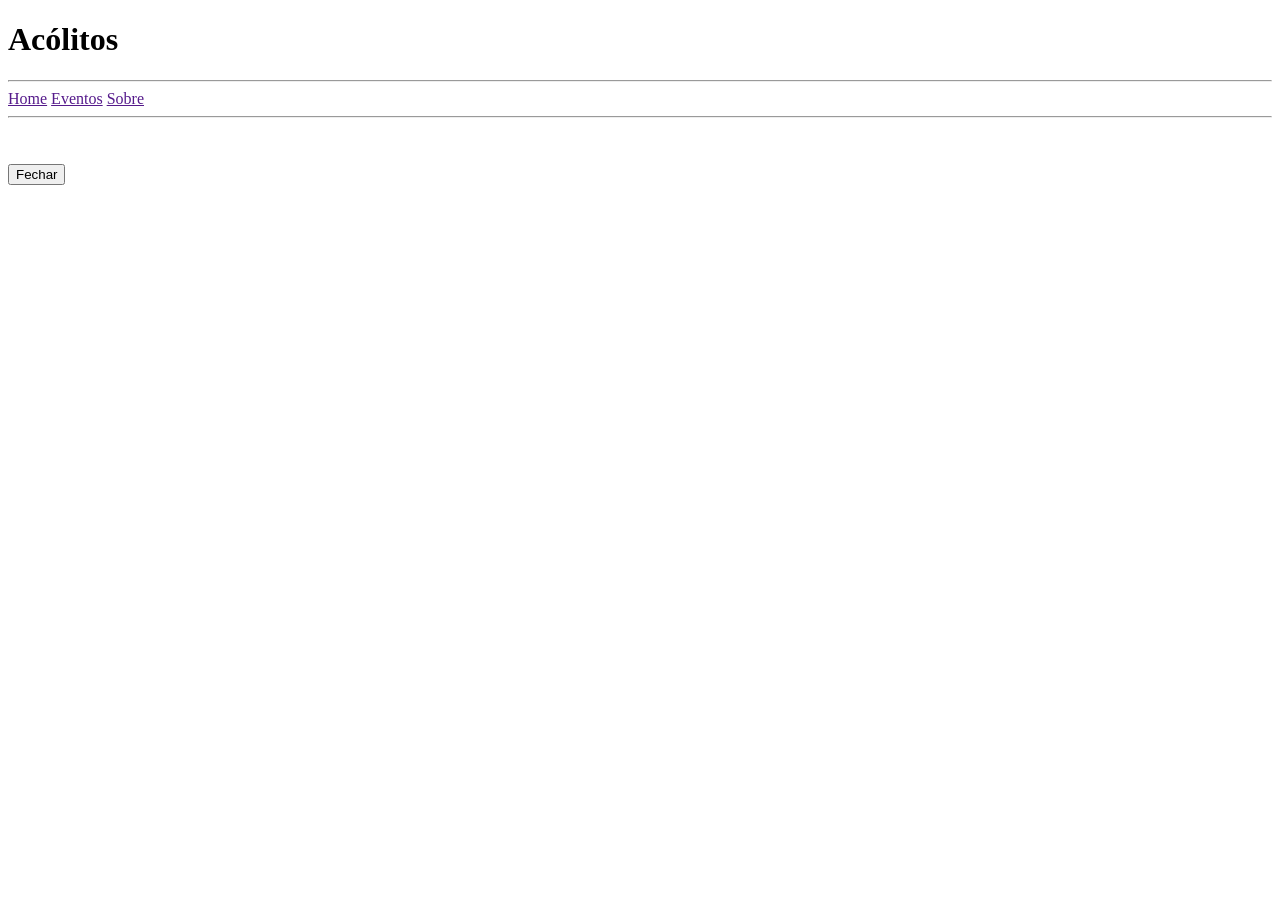
==== index.html @ beaf82a3 "Add files via upload" ====
<!DOCTYPE html>
<html lang="pt-BR">
<head>
  <meta charset="UTF-8">
  <meta name="viewport" content="width=device-width, initial-scale=1.0">
  <title>Acólitos</title>

  <link rel="stylesheet" href="style.css">
</head>
<body>

  <header>
    <h1>Acólitos</h1>
    <Nav>
      <hr>
        <a href="">Home</a>
        <a href="">Eventos</a>
        <a href="">Sobre</a>
    </Nav>
    <hr>
  </header>

  <main>

    <section class="cards-container" id="cards-container">

    </section>

  </main>

  <div class="modal" id="modal">

  <div class="modal-content">

    <div class="modal-left">
      <img id="modal-img" src="">
    </div>

    <div class="modal-right">

      <h2 id="modal-name"></h2>

      <p id="modal-cargo"></p>

      <p id="modal-comunidade"></p>

      <div class="medals" id="modal-medals">

        </div>

      <button class="close-modal" id="close-modal">
        Fechar
      </button>

    </div>

  </div>

</div>

  <script src="script.js"></script>
</body>
</html>
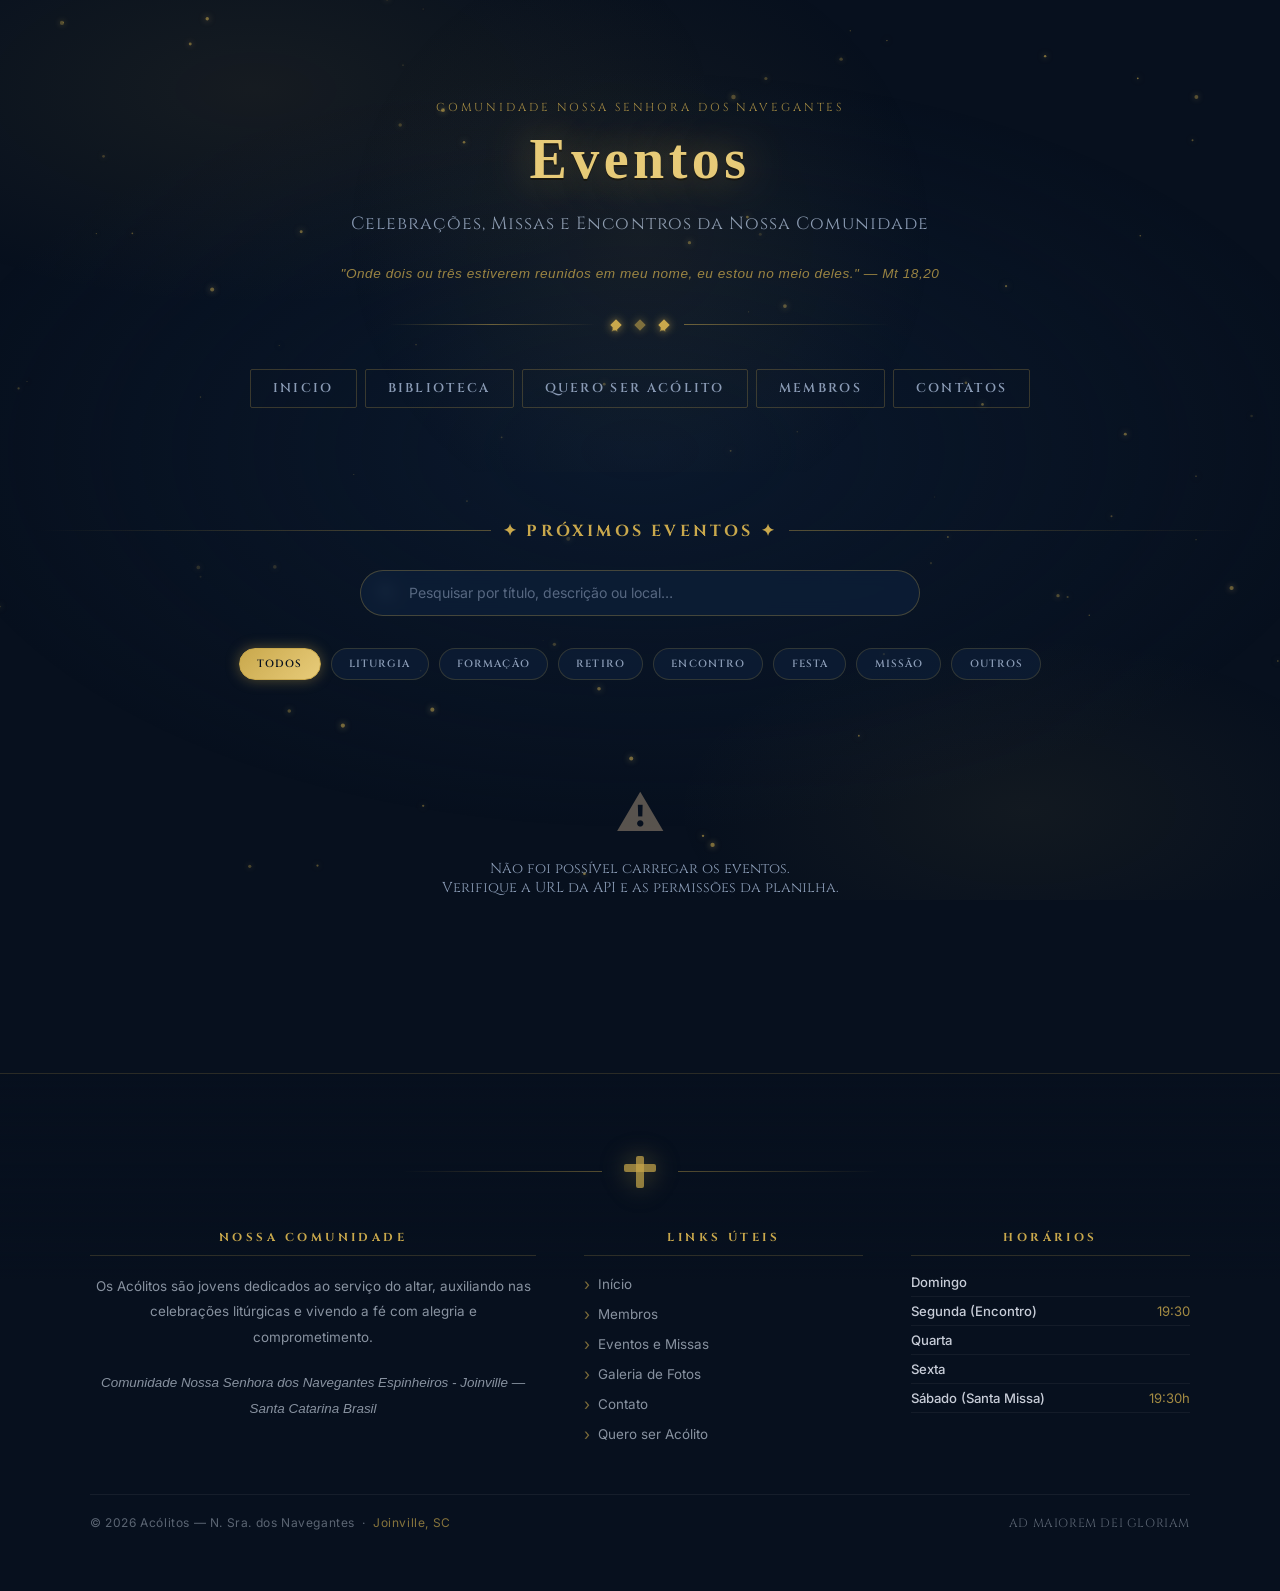
==== commit 996118bc: "Site Publicado" ====
--- a/index.html
+++ b/index.html
@@ -1,63 +1,1609 @@
-<!DOCTYPE html>
-<html lang="pt-BR">
-<head>
-  <meta charset="UTF-8">
-  <meta name="viewport" content="width=device-width, initial-scale=1.0">
-  <title>Acólitos</title>
-
-  <link rel="stylesheet" href="style.css">
-</head>
-<body>
-
-  <header>
-    <h1>Acólitos</h1>
-    <Nav>
-      <hr>
-        <a href="">Home</a>
-        <a href="">Eventos</a>
-        <a href="">Sobre</a>
-    </Nav>
-    <hr>
-  </header>
-
-  <main>
-
-    <section class="cards-container" id="cards-container">
-
-    </section>
-
-  </main>
-
-  <div class="modal" id="modal">
-
-  <div class="modal-content">
-
-    <div class="modal-left">
-      <img id="modal-img" src="">
-    </div>
-
-    <div class="modal-right">
-
-      <h2 id="modal-name"></h2>
-
-      <p id="modal-cargo"></p>
-
-      <p id="modal-comunidade"></p>
-
-      <div class="medals" id="modal-medals">
-
-        </div>
-
-      <button class="close-modal" id="close-modal">
-        Fechar
-      </button>
-
-    </div>
-
-  </div>
-
-</div>
-
-  <script src="script.js"></script>
-</body>
+<!DOCTYPE html>
+<html lang="pt-BR">
+<head>
+  <meta charset="UTF-8" />
+  <meta name="viewport" content="width=device-width, initial-scale=1.0" />
+  <title>Eventos – Acólitos Nossa Senhora dos Navegantes</title>
+  <link rel="preconnect" href="https://fonts.googleapis.com" />
+  <link rel="preconnect" href="https://fonts.gstatic.com" crossorigin />
+  <link href="https://fonts.googleapis.com/css2?family=Cinzel:wght@400;600;700;900&family=Cinzel+Decorative:wght@400;700;900&family=Inter:wght@300;400;500;600&display=swap" rel="stylesheet" />
+
+  <link rel="stylesheet" href="css/global.css" />
+  <link rel="stylesheet" href="css/clickParticles.css">
+  <style>
+    /* ============================================================
+       RESET & BASE
+    ============================================================ */
+    *, *::before, *::after { box-sizing: border-box; margin: 0; padding: 0; }
+
+    :root {
+      --azul-noite:   #07101e;
+      --azul-medio:   #0d1f38;
+      --azul-claro:   #162d52;
+      --ouro:         #c9a84c;
+      --ouro-claro:   #e8cc7a;
+      --ouro-brilho:  #fff0b0;
+      --texto:        #d4b896;
+      --texto-suave:  #8a9bb5;
+      --branco:       #ffffff;
+    }
+
+    html { scroll-behavior: smooth; }
+
+    body {
+      font-family: 'Inter', sans-serif;
+      background-color: var(--azul-noite);
+      color: var(--texto);
+      overflow-x: hidden;
+      min-height: 100vh;
+    }
+
+    /* ============================================================
+       CANVAS DE PARTÍCULAS
+    ============================================================ */
+    #particlesCanvas {
+      position: fixed;
+      top: 0; left: 0;
+      width: 100%; height: 100%;
+      pointer-events: none;
+      z-index: 0;
+    }
+
+    /* ============================================================
+       GRADIENTES DE FUNDO
+    ============================================================ */
+    .bg-overlay {
+      position: fixed;
+      top: 0; left: 0;
+      width: 100%; height: 100%;
+      pointer-events: none;
+      z-index: 1;
+      background:
+        radial-gradient(ellipse 60% 40% at 20% 10%,  rgba(201,168,76,.08)  0%, transparent 60%),
+        radial-gradient(ellipse 50% 35% at 80% 90%,  rgba(201,168,76,.06)  0%, transparent 55%),
+        radial-gradient(ellipse 80% 60% at 50% 50%,  rgba(13, 31, 56,.55)  0%, transparent 70%);
+    }
+
+    /* ============================================================
+       WRAPPER PRINCIPAL
+    ============================================================ */
+    .page-wrapper { position: relative; z-index: 2; }
+
+    /* ============================================================
+       HERO-NAV (igual à biblioteca.html)
+    ============================================================ */
+    .hero-nav {
+      display: flex;
+      justify-content: center;
+      gap: 8px;
+      flex-wrap: wrap;
+      margin-top: .25rem;
+    }
+
+    .hero-nav a {
+      font-family: 'Cinzel', serif;
+      font-size: 0.8rem;
+      font-weight: 600;
+      letter-spacing: 0.18em;
+      text-transform: uppercase;
+      text-decoration: none;
+      color: var(--texto-suave);
+      padding: 10px 22px;
+      border: 1px solid rgba(201,168,76,.25);
+      border-radius: 2px;
+      transition: all 0.3s ease;
+      position: relative;
+      overflow: hidden;
+    }
+
+    .hero-nav a::before {
+      content: '';
+      position: absolute;
+      inset: 0;
+      background: linear-gradient(135deg, rgba(201,168,76,.08), rgba(201,168,76,.02));
+      opacity: 0;
+      transition: opacity 0.3s;
+    }
+
+    .hero-nav a:hover {
+      color: var(--ouro-brilho);
+      border-color: var(--ouro);
+      box-shadow: 0 0 20px rgba(201,168,76,.2), inset 0 0 20px rgba(201,168,76,.05);
+    }
+
+    .hero-nav a:hover::before { opacity: 1; }
+
+    .hero-nav a.hero-nav-active {
+      color: var(--ouro-claro);
+      border-color: rgba(201,168,76,.6);
+      background: rgba(201,168,76,.08);
+    }
+
+    @media (max-width: 520px) {
+      .hero-nav a { font-size: 0.7rem; padding: 8px 14px; }
+    }
+
+    /* ============================================================
+       HERO SECTION
+    ============================================================ */
+    .hero {
+      text-align: center;
+      padding: 5rem 2rem 4rem;
+      position: relative;
+      overflow: hidden;
+    }
+
+    .hero::before {
+      content: '';
+      position: absolute;
+      top: 50%; left: 50%;
+      transform: translate(-50%, -50%);
+      width: 600px; height: 600px;
+      background: radial-gradient(circle, rgba(201,168,76,.07) 0%, transparent 70%);
+      pointer-events: none;
+    }
+
+    .hero-cross {
+      font-size: 3rem;
+      color: var(--ouro);
+      filter: drop-shadow(0 0 20px rgba(201,168,76,.8));
+      display: block;
+      margin-bottom: 1.5rem;
+      animation: crossGlow 3s ease-in-out infinite;
+    }
+
+    @keyframes crossGlow {
+      0%,100% { filter: drop-shadow(0 0 18px rgba(201,168,76,.7)); }
+      50%      { filter: drop-shadow(0 0 32px rgba(201,168,76,1)); }
+    }
+
+    .hero-eyebrow {
+      font-family: 'Cinzel', serif;
+      font-size: .72rem;
+      letter-spacing: .25em;
+      color: var(--ouro);
+      text-transform: uppercase;
+      margin-bottom: .9rem;
+      opacity: .8;
+    }
+
+    .hero-title {
+      font-family: 'Cinzel Decorative', serif;
+      font-size: clamp(2rem, 5vw, 3.5rem);
+      font-weight: 900;
+      color: var(--ouro-claro);
+      text-shadow: 0 0 40px rgba(201,168,76,.5), 0 2px 0 rgba(0,0,0,.6);
+      letter-spacing: .08em;
+      line-height: 1.1;
+      margin-bottom: 1.2rem;
+    }
+
+    .hero-subtitle {
+      font-family: 'Cinzel', serif;
+      font-size: clamp(.85rem, 1.8vw, 1.1rem);
+      color: var(--texto-suave);
+      letter-spacing: .06em;
+      max-width: 600px;
+      margin: 0 auto 1.6rem;
+      line-height: 1.7;
+    }
+
+    .hero-quote {
+      font-family: 'Inter', sans-serif;
+      font-style: italic;
+      font-size: .85rem;
+      color: var(--ouro);
+      opacity: .75;
+      letter-spacing: .04em;
+    }
+
+    /* Divisor ornamental */
+    .ornament-divider {
+      display: flex;
+      align-items: center;
+      justify-content: center;
+      gap: 1rem;
+      margin: 2.5rem auto;
+      max-width: 500px;
+    }
+
+    .ornament-divider .line {
+      flex: 1;
+      height: 1px;
+      background: linear-gradient(90deg, transparent, var(--ouro), transparent);
+      opacity: .5;
+    }
+
+    .ornament-divider .diamond {
+      color: var(--ouro);
+      font-size: .8rem;
+      filter: drop-shadow(0 0 4px rgba(201,168,76,.8));
+    }
+
+    /* ============================================================
+       TÍTULOS DE SEÇÃO
+    ============================================================ */
+    .section-title {
+      font-family: 'Cinzel', serif;
+      font-size: 1rem;
+      font-weight: 700;
+      letter-spacing: .2em;
+      text-transform: uppercase;
+      color: var(--ouro);
+      display: flex;
+      align-items: center;
+      gap: .75rem;
+      margin-bottom: 1.75rem;
+    }
+
+    .section-title::before,
+    .section-title::after {
+      content: '';
+      flex: 1;
+      height: 1px;
+      background: linear-gradient(90deg, transparent, rgba(201,168,76,.4));
+    }
+    .section-title::after { background: linear-gradient(90deg, rgba(201,168,76,.4), transparent); }
+
+    .container { max-width: 1300px; margin: 0 auto; padding: 0 2rem; }
+
+    section.library-section { padding: 3rem 0; }
+
+    /* ============================================================
+       CARD DE DESTAQUE
+    ============================================================ */
+    .featured-card {
+      background: linear-gradient(135deg, rgba(13,31,56,.9) 0%, rgba(22,45,82,.8) 100%);
+      border: 1px solid rgba(201,168,76,.3);
+      border-radius: 12px;
+      overflow: hidden;
+      display: grid;
+      grid-template-columns: 1.2fr 1fr;
+      gap: 0;
+      cursor: pointer;
+      transition: transform .3s ease, box-shadow .3s ease, border-color .3s ease;
+      position: relative;
+      box-shadow: 0 8px 40px rgba(0,0,0,.5);
+    }
+
+    .featured-card::before {
+      content: '';
+      position: absolute;
+      inset: 0;
+      background: linear-gradient(135deg, rgba(201,168,76,.04) 0%, transparent 60%);
+      pointer-events: none;
+    }
+
+    .featured-card:hover {
+      transform: translateY(-4px);
+      box-shadow: 0 16px 60px rgba(201,168,76,.2), 0 0 0 1px rgba(201,168,76,.5);
+      border-color: rgba(201,168,76,.6);
+    }
+
+    .featured-thumb {
+      position: relative;
+      overflow: hidden;
+      min-height: 320px;
+    }
+
+    .featured-thumb img {
+      width: 100%; height: 100%;
+      object-fit: cover;
+      transition: transform .5s ease;
+      max-height: 600px;
+    }
+
+    .featured-card:hover .featured-thumb img { transform: scale(1.04); }
+
+    .featured-thumb .info-overlay {
+      position: absolute;
+      inset: 0;
+      background: rgba(7,16,30,.35);
+      display: flex;
+      align-items: center;
+      justify-content: center;
+      opacity: 0;
+      transition: opacity .3s ease;
+    }
+
+    .featured-card:hover .info-overlay { opacity: 1; }
+
+    .info-btn-large {
+      width: 72px; height: 72px;
+      border-radius: 50%;
+      background: rgba(201,168,76,.9);
+      display: flex;
+      align-items: center;
+      justify-content: center;
+      font-size: 1.4rem;
+      color: var(--azul-noite);
+      box-shadow: 0 0 30px rgba(201,168,76,.6);
+      transition: transform .2s ease;
+    }
+
+    .info-btn-large:hover { transform: scale(1.1); }
+
+    .featured-badge {
+      position: absolute;
+      top: 1rem; left: 1rem;
+      background: var(--ouro);
+      color: var(--azul-noite);
+      font-family: 'Cinzel', serif;
+      font-size: .6rem;
+      font-weight: 700;
+      letter-spacing: .12em;
+      text-transform: uppercase;
+      padding: .3rem .7rem;
+      border-radius: 3px;
+    }
+
+    .featured-info {
+      padding: 2.5rem;
+      display: flex;
+      flex-direction: column;
+      justify-content: center;
+      gap: 1rem;
+    }
+
+    .featured-category {
+      font-family: 'Cinzel', serif;
+      font-size: .65rem;
+      letter-spacing: .2em;
+      text-transform: uppercase;
+      color: var(--ouro);
+      opacity: .8;
+    }
+
+    .featured-title {
+      font-family: 'Cinzel', serif;
+      font-size: clamp(1.2rem, 2.5vw, 1.8rem);
+      font-weight: 700;
+      color: var(--ouro-claro);
+      line-height: 1.3;
+    }
+
+    .featured-desc {
+      font-size: .88rem;
+      line-height: 1.75;
+      color: var(--texto);
+      opacity: .85;
+    }
+
+    .featured-meta {
+      display: flex;
+      flex-direction: column;
+      gap: .4rem;
+    }
+
+    .featured-date,
+    .featured-horario,
+    .featured-local {
+      font-size: .72rem;
+      color: var(--texto-suave);
+      letter-spacing: .05em;
+    }
+
+    .btn-saberMais {
+      display: inline-flex;
+      align-items: center;
+      gap: .6rem;
+      background: linear-gradient(135deg, var(--ouro) 0%, var(--ouro-claro) 100%);
+      color: var(--azul-noite);
+      font-family: 'Cinzel', serif;
+      font-size: .78rem;
+      font-weight: 700;
+      letter-spacing: .1em;
+      text-transform: uppercase;
+      padding: .75rem 1.6rem;
+      border-radius: 6px;
+      border: none;
+      cursor: pointer;
+      transition: all .25s ease;
+      box-shadow: 0 4px 20px rgba(201,168,76,.3);
+      align-self: flex-start;
+    }
+
+    .btn-saberMais:hover {
+      transform: translateY(-2px);
+      box-shadow: 0 8px 30px rgba(201,168,76,.5);
+    }
+
+    /* ============================================================
+       BARRA DE PESQUISA
+    ============================================================ */
+    .search-wrap {
+      position: relative;
+      max-width: 560px;
+      margin: 0 auto 2rem;
+    }
+
+    .search-wrap .search-icon {
+      position: absolute;
+      left: 1.1rem;
+      top: 50%;
+      transform: translateY(-50%);
+      color: var(--ouro);
+      opacity: .6;
+      font-size: 1rem;
+      pointer-events: none;
+    }
+
+    .search-input {
+      width: 100%;
+      background: rgba(13,31,56,.8);
+      border: 1px solid rgba(201,168,76,.3);
+      border-radius: 50px;
+      padding: .85rem 1.2rem .85rem 3rem;
+      font-family: 'Inter', sans-serif;
+      font-size: .88rem;
+      color: var(--texto);
+      outline: none;
+      transition: border-color .25s ease, box-shadow .25s ease;
+      backdrop-filter: blur(8px);
+    }
+
+    .search-input::placeholder { color: var(--texto-suave); opacity: .6; }
+
+    .search-input:focus {
+      border-color: rgba(201,168,76,.6);
+      box-shadow: 0 0 0 3px rgba(201,168,76,.08), 0 0 20px rgba(201,168,76,.1);
+    }
+
+    /* ============================================================
+       FILTROS
+    ============================================================ */
+    .filter-wrap {
+      display: flex;
+      flex-wrap: wrap;
+      gap: .6rem;
+      justify-content: center;
+      margin-bottom: 2.5rem;
+    }
+
+    .filter-btn {
+      font-family: 'Cinzel', serif;
+      font-size: .65rem;
+      font-weight: 600;
+      letter-spacing: .1em;
+      text-transform: uppercase;
+      color: var(--texto-suave);
+      background: rgba(13,31,56,.7);
+      border: 1px solid rgba(201,168,76,.2);
+      border-radius: 50px;
+      padding: .5rem 1.1rem;
+      cursor: pointer;
+      transition: all .25s ease;
+    }
+
+    .filter-btn:hover {
+      color: var(--ouro-claro);
+      border-color: rgba(201,168,76,.5);
+      background: rgba(201,168,76,.08);
+    }
+
+    .filter-btn.active {
+      color: var(--azul-noite);
+      background: linear-gradient(135deg, var(--ouro), var(--ouro-claro));
+      border-color: var(--ouro);
+      box-shadow: 0 0 14px rgba(201,168,76,.4);
+    }
+
+    /* ============================================================
+       GRID DE EVENTOS
+    ============================================================ */
+    .videos-grid {
+      display: grid;
+      grid-template-columns: repeat(4, 1fr);
+      gap: 1.5rem;
+    }
+
+    /* Card de evento */
+    .video-card {
+      background: linear-gradient(160deg, rgba(13,31,56,.95) 0%, rgba(22,45,82,.85) 100%);
+      border: 1px solid rgba(201,168,76,.18);
+      border-radius: 10px;
+      overflow: hidden;
+      cursor: pointer;
+      transition: transform .3s ease, box-shadow .3s ease, border-color .3s ease;
+      position: relative;
+      animation: fadeInUp .5s ease both;
+    }
+
+    @keyframes fadeInUp {
+      from { opacity: 0; transform: translateY(20px); }
+      to   { opacity: 1; transform: translateY(0); }
+    }
+
+    /* Cantos decorativos */
+    .video-card::before,
+    .video-card::after {
+      content: '';
+      position: absolute;
+      width: 14px; height: 14px;
+      border-color: rgba(201,168,76,.4);
+      border-style: solid;
+      z-index: 1;
+      transition: border-color .3s ease, width .3s ease, height .3s ease;
+    }
+
+    .video-card::before { top: 6px; left: 6px; border-width: 1px 0 0 1px; }
+    .video-card::after  { bottom: 6px; right: 6px; border-width: 0 1px 1px 0; }
+
+    .video-card:hover::before,
+    .video-card:hover::after {
+      border-color: rgba(201,168,76,.85);
+      width: 20px; height: 20px;
+    }
+
+    .video-card:hover {
+      transform: translateY(-5px);
+      box-shadow: 0 12px 50px rgba(201,168,76,.18), 0 0 0 1px rgba(201,168,76,.4);
+      border-color: rgba(201,168,76,.5);
+    }
+
+    .card-thumb {
+      position: relative;
+      padding-top: 56.25%;
+      overflow: hidden;
+      background: rgba(7,16,30,.8);
+    }
+
+    .card-thumb img {
+      position: absolute;
+      inset: 0;
+      width: 100%; height: 100%;
+      object-fit: cover;
+      transition: transform .5s ease;
+    }
+
+    .video-card:hover .card-thumb img { transform: scale(1.07); }
+
+    .card-play-overlay {
+      position: absolute;
+      inset: 0;
+      background: rgba(7,16,30,.4);
+      display: flex;
+      align-items: center;
+      justify-content: center;
+      opacity: 0;
+      transition: opacity .3s ease;
+    }
+
+    .video-card:hover .card-play-overlay { opacity: 1; }
+
+    .card-play-btn {
+      width: 48px; height: 48px;
+      border-radius: 50%;
+      background: rgba(201,168,76,.9);
+      display: flex;
+      align-items: center;
+      justify-content: center;
+      font-size: 1.1rem;
+      color: var(--azul-noite);
+      box-shadow: 0 0 20px rgba(201,168,76,.5);
+    }
+
+    .card-category-badge {
+      position: absolute;
+      bottom: .6rem; left: .6rem;
+      background: rgba(7,16,30,.85);
+      border: 1px solid rgba(201,168,76,.4);
+      border-radius: 3px;
+      font-family: 'Cinzel', serif;
+      font-size: .55rem;
+      font-weight: 700;
+      letter-spacing: .1em;
+      color: var(--ouro);
+      text-transform: uppercase;
+      padding: .2rem .5rem;
+    }
+
+    .card-body { padding: 1rem 1.1rem 1.2rem; }
+
+    .card-title {
+      font-family: 'Cinzel', serif;
+      font-size: .82rem;
+      font-weight: 700;
+      color: var(--ouro-claro);
+      line-height: 1.4;
+      margin-bottom: .4rem;
+      display: -webkit-box;
+      -webkit-line-clamp: 2;
+      -webkit-box-orient: vertical;
+      overflow: hidden;
+    }
+
+    .card-event-info {
+      font-size: .68rem;
+      color: var(--texto-suave);
+      letter-spacing: .03em;
+      margin-bottom: .3rem;
+      display: flex;
+      flex-direction: column;
+      gap: .2rem;
+    }
+
+    .card-meta {
+      display: flex;
+      align-items: center;
+      justify-content: space-between;
+      margin-top: .7rem;
+    }
+
+    .card-date {
+      font-size: .65rem;
+      color: var(--texto-suave);
+      letter-spacing: .04em;
+    }
+
+    .card-btn {
+      font-family: 'Cinzel', serif;
+      font-size: .58rem;
+      font-weight: 700;
+      letter-spacing: .1em;
+      text-transform: uppercase;
+      color: var(--ouro);
+      background: rgba(201,168,76,.1);
+      border: 1px solid rgba(201,168,76,.35);
+      border-radius: 3px;
+      padding: .3rem .65rem;
+      cursor: pointer;
+      transition: all .2s ease;
+    }
+
+    .card-btn:hover {
+      background: rgba(201,168,76,.2);
+      border-color: rgba(201,168,76,.6);
+      box-shadow: 0 0 10px rgba(201,168,76,.2);
+    }
+
+    /* Empty state */
+    .empty-state {
+      grid-column: 1/-1;
+      text-align: center;
+      padding: 4rem 1rem;
+    }
+
+    .empty-state .icon { font-size: 3rem; opacity: .4; margin-bottom: 1rem; }
+    .empty-state p { font-family: 'Cinzel', serif; color: var(--texto-suave); font-size: .9rem; }
+
+    /* Loading */
+    .loading-state {
+      grid-column: 1/-1;
+      text-align: center;
+      padding: 4rem 1rem;
+    }
+
+    .loader {
+      display: inline-block;
+      width: 40px; height: 40px;
+      border: 3px solid rgba(201,168,76,.2);
+      border-top-color: var(--ouro);
+      border-radius: 50%;
+      animation: spin .8s linear infinite;
+      margin-bottom: 1rem;
+    }
+
+    @keyframes spin { to { transform: rotate(360deg); } }
+
+    .loading-state p { font-family: 'Cinzel', serif; color: var(--texto-suave); font-size: .8rem; letter-spacing: .1em; }
+
+    /* ============================================================
+       MODAL DE EVENTO
+    ============================================================ */
+    .modal-overlay {
+      position: fixed;
+      inset: 0;
+      background: rgba(7,16,30,.92);
+      backdrop-filter: blur(14px);
+      z-index: 1000;
+      display: flex;
+      align-items: center;
+      justify-content: center;
+      padding: 1.5rem;
+      opacity: 0;
+      visibility: hidden;
+      transition: opacity .3s ease, visibility .3s ease;
+    }
+
+    .modal-overlay.open {
+      opacity: 1;
+      visibility: visible;
+    }
+
+    .modal-box {
+      background: linear-gradient(160deg, rgba(13,31,56,.98) 0%, rgba(22,45,82,.95) 100%);
+      border: 1px solid rgba(201,168,76,.35);
+      border-radius: 14px;
+      width: 100%;
+      height: 100%;
+      max-width: 860px;
+      max-height: 900px;
+      box-shadow: 0 30px 100px rgba(0,0,0,.7), 0 0 0 1px rgba(201,168,76,.15);
+      overflow: hidden;
+      transform: scale(.95) translateY(20px);
+      transition: transform .35s cubic-bezier(.34,1.56,.64,1);
+      position: relative;
+    }
+
+    .modal-overlay.open .modal-box {
+      transform: scale(1) translateY(0);
+    }
+
+    /* Cantos decorativos do modal */
+    .modal-box::before,
+    .modal-box::after {
+      content: '';
+      position: absolute;
+      width: 22px; height: 22px;
+      border-color: rgba(201,168,76,.5);
+      border-style: solid;
+      z-index: 10;
+    }
+    .modal-box::before { top: 10px; left: 10px; border-width: 2px 0 0 2px; }
+    .modal-box::after  { bottom: 10px; right: 10px; border-width: 0 2px 2px 0; }
+
+    /* Imagem do evento no modal */
+    .modal-event-img {
+      width: 100%;
+      max-height: 500px;
+      object-fit: cover;
+      display: block;
+    }
+
+    .modal-event-img-placeholder {
+      width: 100%;
+      height: 200px;
+      background: rgba(7,16,30,.6);
+      display: flex;
+      align-items: center;
+      justify-content: center;
+      font-size: 4rem;
+      color: rgba(201,168,76,.2);
+    }
+
+    .modal-info {
+      padding: 1.8rem 2rem 2rem;
+    }
+
+    .modal-category {
+      font-family: 'Cinzel', serif;
+      font-size: .62rem;
+      letter-spacing: .2em;
+      color: var(--ouro);
+      text-transform: uppercase;
+      margin-bottom: .5rem;
+      opacity: .8;
+    }
+
+    .modal-title {
+      font-family: 'Cinzel', serif;
+      font-size: clamp(1.1rem, 2.5vw, 1.5rem);
+      font-weight: 700;
+      color: var(--ouro-claro);
+      margin-bottom: .8rem;
+      line-height: 1.3;
+    }
+
+    .modal-desc {
+      font-size: .86rem;
+      line-height: 1.8;
+      color: var(--texto);
+      opacity: .85;
+      margin-bottom: 1.2rem;
+    }
+
+    /* Detalhes do evento no modal */
+    .modal-event-details {
+      display: flex;
+      flex-wrap: wrap;
+      gap: .75rem;
+      margin-bottom: 1.4rem;
+    }
+
+    .modal-detail-item {
+      display: flex;
+      align-items: center;
+      gap: .45rem;
+      font-size: .78rem;
+      color: var(--texto-suave);
+      background: rgba(201,168,76,.07);
+      border: 1px solid rgba(201,168,76,.2);
+      border-radius: 5px;
+      padding: .45rem .85rem;
+    }
+
+    .modal-detail-item .detail-icon {
+      font-size: .9rem;
+      opacity: .8;
+    }
+
+    /* Botão Ver no Mapa */
+    .btn-mapa {
+      display: inline-flex;
+      align-items: center;
+      gap: .6rem;
+      background: rgba(201,168,76,.12);
+      color: var(--ouro-claro);
+      font-family: 'Cinzel', serif;
+      font-size: .75rem;
+      font-weight: 700;
+      letter-spacing: .1em;
+      text-transform: uppercase;
+      padding: .7rem 1.4rem;
+      border-radius: 6px;
+      border: 1px solid rgba(201,168,76,.4);
+      cursor: pointer;
+      text-decoration: none;
+      transition: all .25s ease;
+    }
+
+    .btn-mapa:hover {
+      background: rgba(201,168,76,.2);
+      border-color: rgba(201,168,76,.7);
+      box-shadow: 0 0 20px rgba(201,168,76,.2);
+    }
+
+    .modal-close {
+      position: absolute;
+      top: .9rem; right: .9rem;
+      width: 36px; height: 36px;
+      border-radius: 50%;
+      background: rgba(7,16,30,.7);
+      border: 1px solid rgba(201,168,76,.3);
+      color: var(--ouro-claro);
+      font-size: 1rem;
+      cursor: pointer;
+      display: flex;
+      align-items: center;
+      justify-content: center;
+      z-index: 20;
+      transition: all .2s ease;
+    }
+
+    .modal-close:hover {
+      background: rgba(201,168,76,.15);
+      border-color: rgba(201,168,76,.6);
+    }
+
+    /* ============================================================
+       FOOTER
+    ============================================================ */
+    footer {
+      background: linear-gradient(180deg, rgba(7,16,30,.0) 0%, rgba(7,16,30,1) 40%);
+      border-top: 1px solid rgba(201,168,76,.18);
+      padding: 3rem 2rem 2rem;
+      text-align: center;
+      margin-top: 4rem;
+    }
+
+    .footer-cross {
+      font-size: 2rem;
+      color: var(--ouro);
+      filter: drop-shadow(0 0 10px rgba(201,168,76,.5));
+      display: block;
+      margin-bottom: 1rem;
+    }
+
+    .footer-brand {
+      font-family: 'Cinzel Decorative', serif;
+      font-size: .9rem;
+      font-weight: 700;
+      color: var(--ouro-claro);
+      letter-spacing: .1em;
+      margin-bottom: .4rem;
+    }
+
+    .footer-sub {
+      font-family: 'Cinzel', serif;
+      font-size: .65rem;
+      letter-spacing: .15em;
+      color: var(--texto-suave);
+      text-transform: uppercase;
+      margin-bottom: 1.5rem;
+    }
+
+    .footer-divider {
+      width: 200px;
+      height: 1px;
+      background: linear-gradient(90deg, transparent, rgba(201,168,76,.4), transparent);
+      margin: 0 auto 1rem;
+    }
+
+    .footer-copy {
+      font-size: .68rem;
+      color: var(--texto-suave);
+      opacity: .5;
+      letter-spacing: .05em;
+    }
+
+    /* ============================================================
+       RESPONSIVIDADE
+    ============================================================ */
+    @media (max-width: 1100px) {
+      .videos-grid { grid-template-columns: repeat(3, 1fr); }
+    }
+
+    @media (max-width: 800px) {
+      .videos-grid { grid-template-columns: repeat(2, 1fr); }
+      .featured-card { grid-template-columns: 1fr; }
+      .featured-thumb { min-height: 220px; }
+      .modal-event-details { flex-direction: column; }
+    }
+
+    @media (max-width: 520px) {
+      .videos-grid { grid-template-columns: 1fr; }
+      .modal-info { padding: 1rem 1.2rem 1.5rem; }
+      .featured-info { padding: 1.5rem; }
+    }
+
+    /* Animação escalonada nos cards */
+    .video-card:nth-child(1)  { animation-delay: .05s; }
+    .video-card:nth-child(2)  { animation-delay: .10s; }
+    .video-card:nth-child(3)  { animation-delay: .15s; }
+    .video-card:nth-child(4)  { animation-delay: .20s; }
+    .video-card:nth-child(5)  { animation-delay: .25s; }
+    .video-card:nth-child(6)  { animation-delay: .30s; }
+    .video-card:nth-child(7)  { animation-delay: .35s; }
+    .video-card:nth-child(8)  { animation-delay: .40s; }
+
+    /* Preferência por sem-movimento */
+    @media (prefers-reduced-motion: reduce) {
+      *, *::before, *::after { animation-duration: 0.01ms !important; transition-duration: 0.01ms !important; }
+    }
+  </style>
+</head>
+<body>
+
+<!-- Fundo com partículas -->
+<canvas id="particlesCanvas"></canvas>
+<div class="bg-overlay"></div>
+
+<div class="page-wrapper">
+
+  <!-- ============================================================
+       HERO
+  ============================================================ -->
+  <section class="hero">
+    <img class="hero-cross-img" src="https://res.cloudinary.com/dx1nhcbhb/image/upload/v1785333994/ChatGPT_Image_29_de_jul._de_2026__11_06_00-removebg-preview_xusrme.png" alt="">
+    <p class="hero-eyebrow">Comunidade Nossa Senhora dos Navegantes</p>
+    <h1 class="hero-title">Eventos</h1>
+    <p class="hero-subtitle">Celebrações, Missas e Encontros da Nossa Comunidade</p>
+    <p class="hero-quote">"Onde dois ou três estiverem reunidos em meu nome, eu estou no meio deles." — Mt 18,20</p>
+
+    <div class="ornament-divider">
+      <span class="line"></span>
+      <span class="diamond">✦</span>
+      <span class="diamond" style="font-size:.5rem;opacity:.6">✦</span>
+      <span class="diamond">✦</span>
+      <span class="line" style="background: linear-gradient(90deg, var(--ouro), transparent);"></span>
+    </div>
+
+    <nav class="hero-nav">
+      <a href="index.html">Inicio</a>
+      <a href="biblioteca.html">Biblioteca</a>
+      <a href="qrs_acolito.html">Quero ser Acólito</a>
+      <a href="acólitosNav.html">Membros</a>
+      <a href="contatos.html">Contatos</a>
+    </nav>
+  </section>
+
+  <!-- ============================================================
+       EVENTO EM DESTAQUE
+  ============================================================ -->
+  <section class="library-section" id="destaqueSection" style="display:none;">
+    <div class="container">
+      <h2 class="section-title">✦ Evento em Destaque ✦</h2>
+      <div id="featuredCard"></div>
+    </div>
+  </section>
+
+  <!-- ============================================================
+       PESQUISA + FILTROS + GRID
+  ============================================================ -->
+  <section class="library-section">
+    <div class="container">
+      <h2 class="section-title">✦ Próximos Eventos ✦</h2>
+
+      <!-- Barra de pesquisa -->
+      <div class="search-wrap">
+        <span class="search-icon">🔍</span>
+        <input
+          type="text"
+          id="searchInput"
+          class="search-input"
+          placeholder="Pesquisar por título, descrição ou local…"
+          autocomplete="off"
+        />
+      </div>
+
+      <!-- Filtros de categoria -->
+      <div class="filter-wrap" id="filterWrap">
+        <button class="filter-btn active" data-cat="Todos">Todos</button>
+        <button class="filter-btn" data-cat="Liturgia">Liturgia</button>
+        <button class="filter-btn" data-cat="Formação">Formação</button>
+        <button class="filter-btn" data-cat="Retiro">Retiro</button>
+        <button class="filter-btn" data-cat="Encontro">Encontro</button>
+        <button class="filter-btn" data-cat="Festa">Festa</button>
+        <button class="filter-btn" data-cat="Missão">Missão</button>
+        <button class="filter-btn" data-cat="Outros">Outros</button>
+      </div>
+
+      <!-- Grid de eventos -->
+      <div class="videos-grid" id="videosGrid">
+        <div class="loading-state">
+          <div class="loader"></div>
+          <p>Carregando os Eventos…</p>
+        </div>
+      </div>
+    </div>
+  </section>
+
+  <!-- ============================================================
+       FOOTER
+  ============================================================ -->
+  <footer>
+    <div class="footer-ornament">
+      <div class="line"></div>
+      <svg class="footer-cross-sm" viewBox="0 0 36 36" fill="none" xmlns="http://www.w3.org/2000/svg">
+        <rect x="14" y="2" width="8" height="32" rx="2" fill="#c9a84c" opacity="0.7"/>
+        <rect x="2" y="10" width="32" height="8" rx="2" fill="#c9a84c" opacity="0.7"/>
+      </svg>
+      <div class="line right"></div>
+    </div>
+
+    <div class="footer-grid">
+
+      <div class="footer-col">
+        <h3>Nossa Comunidade</h3>
+        <p>Os Acólitos são jovens dedicados ao serviço do altar, auxiliando nas celebrações litúrgicas e vivendo a fé com alegria e comprometimento.</p>
+        <br>
+        <address>
+          <span>Comunidade Nossa Senhora dos Navegantes</span>
+          <span>Espinheiros - Joinville — Santa Catarina</span>
+          <span>Brasil</span>
+        </address>
+      </div>
+
+      <div class="footer-col">
+        <h3>Links Úteis</h3>
+        <ul>
+          <li><a href="index.html">Início</a></li>
+          <li><a href="acólitosNav.html">Membros</a></li>
+          <li><a href="index.html">Eventos e Missas</a></li>
+          <li><a href="galeria.html">Galeria de Fotos</a></li>
+          <li><a href="contatos.html">Contato</a></li>
+          <li><a href="qrs_acolito.html">Quero ser Acólito</a></li>
+        </ul>
+      </div>
+
+      <div class="footer-col">
+        <h3>Horários</h3>
+        <div class="horarios">
+          <div class="horario-item">
+            <span class="dia">Domingo</span>
+            <span class="hora"></span>
+          </div>
+          <div class="horario-item">
+            <span class="dia">Segunda (Encontro)</span>
+            <span class="hora">19:30</span>
+          </div>
+          <div class="horario-item">
+            <span class="dia">Quarta</span>
+            <span class="hora"></span>
+          </div>
+          <div class="horario-item">
+            <span class="dia">Sexta</span>
+            <span class="hora"></span>
+          </div>
+          <div class="horario-item">
+            <span class="dia">Sábado (Santa Missa)</span>
+            <span class="hora">19:30h</span>
+          </div>
+        </div>
+      </div>
+
+    </div>
+
+    <div class="footer-bottom">
+      <p>© 2026 Acólitos — N. Sra. dos Navegantes &nbsp;·&nbsp; <span>Joinville, SC</span></p>
+      <p class="footer-bottom-right">Ad Maiorem Dei Gloriam</p>
+    </div>
+  </footer>
+
+</div><!-- /page-wrapper -->
+
+<!-- ============================================================
+     MODAL DE EVENTO
+============================================================ -->
+<script src="js/app.js"></script>
+<script src="js/utils.js"></script>
+<div class="modal-overlay" id="modalOverlay" role="dialog" aria-modal="true" aria-label="Detalhes do evento">
+  <div class="modal-box" id="modalBox">
+    <button class="modal-close" id="modalClose" aria-label="Fechar">✕</button>
+
+    <!-- Imagem do evento -->
+    <div id="modalImageWrap"></div>
+
+    <div class="modal-info">
+      <p class="modal-category" id="modalCategory"></p>
+      <h3 class="modal-title" id="modalTitle"></h3>
+      <p class="modal-desc" id="modalDesc"></p>
+
+      <!-- Detalhes: data, horário, local -->
+      <div class="modal-event-details" id="modalDetails"></div>
+
+      <!-- Botão Ver no Mapa -->
+      <a class="btn-mapa" id="btnMapa" href="#" target="_blank" rel="noopener noreferrer" style="display:none;">
+        🗺️ Ver no Mapa
+      </a>
+    </div>
+  </div>
+</div>
+
+<script>
+  /* ==============================================================
+     CONFIGURAÇÃO — SUBSTITUA A URL ABAIXO PELA SUA API
+  ============================================================== */
+  const API_URL = "https://script.google.com/macros/s/AKfycbyv_ikSBQdHujSFSqUFKY1fy9W527pHl-87fzOxmUmGwynuAoFFQCZYN1eCF1LZMXc/exec";
+
+  /* ==============================================================
+     ESTADO GLOBAL
+  ============================================================== */
+  let todosEventos    = [];
+  let categoriaAtiva  = "Todos";
+  let buscaAtual      = "";
+
+  /* ==============================================================
+     PARTÍCULAS DOURADAS
+  ============================================================== */
+  (function initParticles() {
+    const canvas = document.getElementById("particlesCanvas");
+    const ctx    = canvas.getContext("2d");
+    let W, H, particles = [];
+
+    function resize() {
+      W = canvas.width  = window.innerWidth;
+      H = canvas.height = window.innerHeight;
+    }
+
+    class Particle {
+      constructor() { this.reset(true); }
+      reset(init) {
+        this.x    = Math.random() * W;
+        this.y    = init ? Math.random() * H : H + 10;
+        this.size = Math.random() * 1.8 + 0.4;
+        this.vx   = (Math.random() - 0.5) * 0.3;
+        this.vy   = -(Math.random() * 0.5 + 0.15);
+        this.alpha= Math.random() * 0.5 + 0.1;
+        this.flicker = Math.random() * Math.PI * 2;
+        this.flickerSpeed = Math.random() * 0.02 + 0.01;
+      }
+      update() {
+        this.x += this.vx;
+        this.y += this.vy;
+        this.flicker += this.flickerSpeed;
+        this.alpha = (0.15 + Math.abs(Math.sin(this.flicker)) * 0.45);
+        if (this.y < -10) this.reset(false);
+      }
+      draw() {
+        ctx.save();
+        ctx.globalAlpha = this.alpha;
+        ctx.fillStyle = "#c9a84c";
+        ctx.shadowBlur  = 6;
+        ctx.shadowColor = "#e8cc7a";
+        ctx.beginPath();
+        ctx.arc(this.x, this.y, this.size, 0, Math.PI * 2);
+        ctx.fill();
+        ctx.restore();
+      }
+    }
+
+    function init() {
+      resize();
+      particles = Array.from({ length: 80 }, () => new Particle());
+    }
+
+    function loop() {
+      ctx.clearRect(0, 0, W, H);
+      particles.forEach(p => { p.update(); p.draw(); });
+      requestAnimationFrame(loop);
+    }
+
+    window.addEventListener("resize", resize);
+    init();
+    loop();
+  })();
+
+  /* ==============================================================
+     FOOTER ANO
+  ============================================================== */
+  (function(){
+    const _fy = document.getElementById("footerYear");
+    if (_fy) _fy.textContent = new Date().getFullYear();
+  })();
+
+  /* ==============================================================
+     NORMALIZAR EVENTO
+     Converte os formatos reais da planilha para o formato interno:
+       data     : "2026-06-30T03:00:00.000Z"  → "2026-06-30"
+       horario  : "1899-12-30T22:36:28.000Z"  → "22:36"
+       latitude : -263044                      → -26.3044
+       longitude: -488487                      → -48.8487
+  ============================================================== */
+  function normalizarEvento(ev) {
+    const out = Object.assign({}, ev);
+
+    // ── DATA ──────────────────────────────────────────────────────
+    // Planilha envia: "2026-06-30" (string) já correto,
+    // ou objeto Date serializado como string longa / ISO com T
+    if (out.data) {
+      const d = String(out.data).trim();
+      if (d.match(/^\d{4}-\d{2}-\d{2}$/)) {
+        // ja esta no formato correto
+        out.data = d;
+      } else if (d.includes("T")) {
+        // ISO completo: "2026-06-30T03:00:00.000Z" -> "2026-06-30"
+        out.data = d.split("T")[0];
+      } else {
+        // Qualquer outro formato: tenta parsear como Date
+        try {
+          const dt = new Date(d);
+          if (!isNaN(dt)) {
+            const y  = dt.getUTCFullYear();
+            const mo = String(dt.getUTCMonth() + 1).padStart(2, "0");
+            const dy = String(dt.getUTCDate()).padStart(2, "0");
+            out.data = y + "-" + mo + "-" + dy;
+          }
+        } catch (_) {}
+      }
+    }
+
+    // ── HORÁRIO ───────────────────────────────────────────────────
+    // Planilha envia: "19:30" (string) ja correto,
+    // ou ISO antigo do Sheets: "1899-12-30T22:36:28.000Z"
+    if (out.horario) {
+      const h = String(out.horario).trim();
+      if (h.includes("T")) {
+        const timePart = h.split("T")[1];
+        const parts = timePart.split(":");
+        out.horario = parts[0].padStart(2,"0") + ":" + parts[1];
+      } else if (h.match(/^\d{1,2}:\d{2}/)) {
+        const parts = h.split(":");
+        out.horario = parts[0].padStart(2,"0") + ":" + parts[1].substring(0,2);
+      }
+    }
+
+    // ── LATITUDE ──────────────────────────────────────────────────
+    // Planilha envia -263.044; correto e -26.3044 (divide por 10)
+    // Logica: divide por 10 enquanto |valor| > 90
+    if (out.latitude != null && out.latitude !== "") {
+      let lat = Number(out.latitude);
+      if (!isNaN(lat) && lat !== 0) {
+        while (Math.abs(lat) > 90) lat = lat / 10;
+        out.latitude = lat;
+      }
+    }
+
+    // ── LONGITUDE ─────────────────────────────────────────────────
+    // Planilha envia -488.487; correto e -48.8487 (divide por 10)
+    // Logica: divide por 10 enquanto |valor| > 180
+    if (out.longitude != null && out.longitude !== "") {
+      let lng = Number(out.longitude);
+      if (!isNaN(lng) && lng !== 0) {
+        while (Math.abs(lng) > 180) lng = lng / 10;
+        out.longitude = lng;
+      }
+    }
+
+    return out;
+  }
+
+  /* ==============================================================
+     FORMATAR DATA  ("2026-06-30" → "30 jun 2026")
+  ============================================================== */
+  function formatDate(dateStr) {
+    if (!dateStr) return "";
+    try {
+      const [year, month, day] = String(dateStr).split("-");
+      const months = ["jan","fev","mar","abr","mai","jun","jul","ago","set","out","nov","dez"];
+      return `${parseInt(day)} ${months[parseInt(month)-1]} ${year}`;
+    } catch { return String(dateStr); }
+  }
+
+  /* ==============================================================
+     FILTRAR EVENTOS ENCERRADOS
+     Retorna true se o evento ainda está válido (hoje ou futuro)
+  ============================================================== */
+  function eventoValido(evento) {
+    if (!evento.data) return true; // sem data: exibe sempre
+
+    try {
+      // Neste ponto evento.data já foi normalizado para "YYYY-MM-DD"
+      const [year, month, day] = String(evento.data).split("-").map(Number);
+      const dataEvento  = new Date(year, month - 1, day); // meia-noite local
+
+      const hoje        = new Date();
+      const hojeZerado  = new Date(hoje.getFullYear(), hoje.getMonth(), hoje.getDate());
+
+      // Eventos de hoje permanecem visíveis; apenas datas passadas somem
+      return dataEvento >= hojeZerado;
+    } catch {
+      return true;
+    }
+  }
+
+  /* ==============================================================
+     MONTAR URL DO GOOGLE MAPS
+  ============================================================== */
+  function mapaUrl(evento) {
+    const lat = (evento.latitude  != null && evento.latitude  !== "") ? Number(evento.latitude)  : null;
+    const lng = (evento.longitude != null && evento.longitude !== "") ? Number(evento.longitude) : null;
+
+    if (lat !== null && lng !== null && !isNaN(lat) && !isNaN(lng)) {
+      return `https://www.google.com/maps?q=${lat},${lng}`;
+    }
+
+    if (evento.local) {
+      return `https://www.google.com/maps/search/?api=1&query=${encodeURIComponent(evento.local)}`;
+    }
+
+    return "";
+  }
+
+  /* ==============================================================
+     RENDERIZAR CARD DE DESTAQUE
+  ============================================================== */
+  function renderDestaque(evento) {
+    const section = document.getElementById("destaqueSection");
+    const card    = document.getElementById("featuredCard");
+
+    const thumbHtml = evento.imagem
+      ? `<img src="${evento.imagem}" alt="${evento.titulo}" onerror="this.style.display='none'">`
+      : `<div style="width:100%;height:100%;display:flex;align-items:center;justify-content:center;background:rgba(7,16,30,.5);font-size:3rem;color:rgba(201,168,76,.3);">✝</div>`;
+
+    card.innerHTML = `
+      <div class="featured-card" onclick="abrirModal(${JSON.stringify(evento).replace(/"/g,'&quot;')})">
+        <div class="featured-thumb">
+          ${thumbHtml}
+          <div class="info-overlay">
+            <div class="info-btn-large">📋</div>
+          </div>
+          <span class="featured-badge">✦ Destaque</span>
+        </div>
+        <div class="featured-info">
+          <p class="featured-category">${evento.categoria || ""}</p>
+          <h2 class="featured-title">${evento.titulo}</h2>
+          <p class="featured-desc">${evento.descricao || ""}</p>
+          <div class="featured-meta">
+            ${evento.data    ? `<p class="featured-date">📅 ${formatDate(evento.data)}</p>` : ""}
+            ${evento.horario ? `<p class="featured-horario">🕐 ${evento.horario}</p>` : ""}
+            ${evento.local   ? `<p class="featured-local">📍 ${evento.local}</p>` : ""}
+          </div>
+          <button class="btn-saberMais">📋 Saber Mais</button>
+        </div>
+      </div>
+    `;
+
+    section.style.display = "block";
+  }
+
+  /* ==============================================================
+     RENDERIZAR GRID DE EVENTOS
+  ============================================================== */
+  function renderGrid(eventos) {
+    const grid = document.getElementById("videosGrid");
+    grid.innerHTML = "";
+
+    if (!eventos.length) {
+      grid.innerHTML = `
+        <div class="empty-state">
+          <div class="icon">📅</div>
+          <p>Nenhum evento encontrado para esta busca.</p>
+        </div>
+      `;
+      return;
+    }
+
+    eventos.forEach((ev, i) => {
+      const card = document.createElement("div");
+      card.className = "video-card";
+      card.style.animationDelay = `${i * 0.06}s`;
+
+      const thumbHtml = ev.imagem
+        ? `<img src="${ev.imagem}" alt="${ev.titulo}" loading="lazy" onerror="this.style.display='none'">`
+        : `<div style="position:absolute;inset:0;display:flex;align-items:center;justify-content:center;font-size:2.5rem;color:rgba(201,168,76,.25);">✝</div>`;
+
+      card.innerHTML = `
+        <div class="card-thumb">
+          ${thumbHtml}
+          <div class="card-play-overlay">
+            <div class="card-play-btn">📋</div>
+          </div>
+          <span class="card-category-badge">${ev.categoria || "Evento"}</span>
+        </div>
+        <div class="card-body">
+          <p class="card-title">${ev.titulo}</p>
+          <div class="card-event-info">
+            ${ev.data    ? `<span>📅 ${formatDate(ev.data)}</span>` : ""}
+            ${ev.horario ? `<span>🕐 ${ev.horario}</span>` : ""}
+          </div>
+          <div class="card-meta">
+            <span class="card-date">${ev.local ? `📍 ${ev.local.substring(0, 28)}${ev.local.length > 28 ? '…' : ''}` : ""}</span>
+            <button class="card-btn">Saber Mais</button>
+          </div>
+        </div>
+      `;
+
+      card.addEventListener("click", () => abrirModal(ev));
+      grid.appendChild(card);
+    });
+  }
+
+  /* ==============================================================
+     FILTRAR E BUSCAR
+  ============================================================== */
+  function filtrarEventos() {
+    let resultado = todosEventos;
+
+    if (categoriaAtiva !== "Todos") {
+      resultado = resultado.filter(ev => ev.categoria === categoriaAtiva);
+    }
+
+    const q = buscaAtual.toLowerCase().trim();
+    if (q) {
+      resultado = resultado.filter(ev =>
+        (ev.titulo    && ev.titulo.toLowerCase().includes(q))    ||
+        (ev.descricao && ev.descricao.toLowerCase().includes(q)) ||
+        (ev.local     && ev.local.toLowerCase().includes(q))
+      );
+    }
+
+    renderGrid(resultado);
+  }
+
+  /* ==============================================================
+     FILTROS — BOTÕES
+  ============================================================== */
+  document.getElementById("filterWrap").addEventListener("click", e => {
+    const btn = e.target.closest(".filter-btn");
+    if (!btn) return;
+    document.querySelectorAll(".filter-btn").forEach(b => b.classList.remove("active"));
+    btn.classList.add("active");
+    categoriaAtiva = btn.dataset.cat;
+    filtrarEventos();
+  });
+
+  /* ==============================================================
+     PESQUISA
+  ============================================================== */
+  document.getElementById("searchInput").addEventListener("input", e => {
+    buscaAtual = e.target.value;
+    filtrarEventos();
+  });
+
+  /* ==============================================================
+     MODAL
+  ============================================================== */
+  function abrirModal(evento) {
+    // Imagem
+    const imgWrap = document.getElementById("modalImageWrap");
+    if (evento.imagem) {
+      imgWrap.innerHTML = `<img class="modal-event-img" src="${evento.imagem}" alt="${evento.titulo}" onerror="this.parentElement.innerHTML='<div class=\'modal-event-img-placeholder\'>✝</div>'">`;
+    } else {
+      imgWrap.innerHTML = `<div class="modal-event-img-placeholder">✝</div>`;
+    }
+
+    // Textos
+    document.getElementById("modalCategory").textContent = evento.categoria || "";
+    document.getElementById("modalTitle").textContent    = evento.titulo    || "";
+    document.getElementById("modalDesc").textContent     = evento.descricao || "";
+
+    // Detalhes
+    const detailsEl = document.getElementById("modalDetails");
+    detailsEl.innerHTML = "";
+
+    if (evento.data) {
+      detailsEl.innerHTML += `
+        <div class="modal-detail-item">
+          <span class="detail-icon">📅</span>
+          <span>${formatDate(evento.data)}</span>
+        </div>`;
+    }
+    if (evento.horario) {
+      detailsEl.innerHTML += `
+        <div class="modal-detail-item">
+          <span class="detail-icon">🕐</span>
+          <span>${evento.horario}</span>
+        </div>`;
+    }
+    if (evento.local) {
+      detailsEl.innerHTML += `
+        <div class="modal-detail-item">
+          <span class="detail-icon">📍</span>
+          <span>${evento.local}</span>
+        </div>`;
+    }
+
+    // Botão Ver no Mapa
+    const btnMapa = document.getElementById("btnMapa");
+    const url = mapaUrl(evento);
+    if (url) {
+      btnMapa.href = url;
+      btnMapa.style.display = "inline-flex";
+    } else {
+      btnMapa.style.display = "none";
+    }
+
+    // Abrir modal
+    document.getElementById("modalOverlay").classList.add("open");
+    document.body.style.overflow = "hidden";
+  }
+
+  function fecharModal() {
+    document.getElementById("modalOverlay").classList.remove("open");
+    document.body.style.overflow = "";
+  }
+
+  document.getElementById("modalClose").addEventListener("click", fecharModal);
+
+  document.getElementById("modalOverlay").addEventListener("click", e => {
+    if (e.target === document.getElementById("modalOverlay")) fecharModal();
+  });
+
+  document.addEventListener("keydown", e => {
+    if (e.key === "Escape") fecharModal();
+  });
+
+  /* ==============================================================
+     CARREGAR EVENTOS VIA API
+  ============================================================== */
+  async function carregarEventos() {
+    try {
+      const res = await fetch(`${API_URL}?tipo=eventos`);
+      const data = await res.json();
+
+      if (!Array.isArray(data) || !data.length) {
+        document.getElementById("videosGrid").innerHTML = `
+          <div class="empty-state">
+            <div class="icon">📂</div>
+            <p>Não há eventos cadastrados no momento.</p>
+          </div>
+        `;
+        return;
+      }
+
+      // 1. Normalizar formatos da planilha (data, horario, lat/lng)
+      const eventosNormalizados = data.map(normalizarEvento);
+
+      // 2. Filtrar eventos encerrados (datas passadas)
+      const eventosAtivos = eventosNormalizados.filter(eventoValido);
+
+      todosEventos = eventosAtivos;
+
+      // 3. Evento em destaque
+      const destaque = eventosAtivos.find(ev => ev.destaque === true);
+      if (destaque) renderDestaque(destaque);
+
+      // 4. Grid com todos os eventos ativos
+      renderGrid(todosEventos);
+
+    } catch (err) {
+      console.error("Erro ao carregar eventos:", err);
+      document.getElementById("videosGrid").innerHTML = `
+        <div class="empty-state">
+          <div class="icon">⚠️</div>
+          <p>Não foi possível carregar os eventos.<br>Verifique a URL da API e as permissões da planilha.</p>
+        </div>
+      `;
+    }
+  }
+
+  /* ==============================================================
+     INICIALIZAR
+  ============================================================== */
+  carregarEventos();
+</script>
+<script src="js/clickParticles.js"></script>
+</body>
 </html>
--- a/css/global.css
+++ b/css/global.css
@@ -0,0 +1,104 @@
+/* Global shared variables and minimal base used across pages
+   Conservative: only defines color variables, reset, body/bg and
+   footer/base ornaments used by multiple pages. Inline page-specific
+   rules remain in their HTML to avoid visual regressions. */
+
+*, *::before, *::after { box-sizing: border-box; margin: 0; padding: 0; }
+
+:root {
+  --azul-noite:   #07101e;
+  --azul-medio:   #0d1f38;
+  --azul-claro:   #162d52;
+  --ouro:         #c9a84c;
+  --ouro-claro:   #e8cc7a;
+  --ouro-brilho:  #fff0b0;
+  --pergaminho:   #f5f0e8;
+  --vinho:        #6b1a2c;
+  --vinho-claro:  #8c2240;
+  --branco:       #ffffff;
+  --cinza-claro:  #c8cdd8;
+  --cinza:        #8892a0;
+}
+
+html { scroll-behavior: smooth; }
+
+body {
+  min-height: 100vh;
+  background: var(--azul-noite);
+  font-family: 'Inter', sans-serif;
+  color: var(--pergaminho);
+  overflow-x: hidden;
+}
+
+/* Particles canvas minimal baseline (pages use varying ids) */
+#particles-canvas, #particlesCanvas { position: fixed; inset: 0; z-index: 0; pointer-events: none; }
+
+/* Top ornament stripe used in multiple pages */
+.border-top {
+  position: fixed; top: 0; left: 0; right: 0; height: 4px;
+  background: linear-gradient(90deg, transparent, var(--ouro), var(--ouro-brilho), var(--ouro), transparent);
+  z-index: 100;
+}
+
+/* Shared ornament divider */
+.ornament-divider { display:flex; align-items:center; justify-content:center; gap:16px; max-width:480px; margin: 0 auto; }
+.ornament-divider .line { flex:1; height:1px; background: linear-gradient(90deg, transparent, var(--ouro), transparent); }
+.ornament-divider .diamond { width:8px; height:8px; background:var(--ouro); transform:rotate(45deg); flex-shrink:0; }
+.ornament-divider .diamond-sm { width:4px; height:4px; background:var(--ouro-claro); transform:rotate(45deg); flex-shrink:0; }
+
+/* Shared nav appearance (base) */
+nav { display:flex; justify-content:center; gap:8px; flex-wrap:wrap; }
+nav a { font-family: 'Cinzel', serif; font-size:0.8rem; font-weight:600; letter-spacing:0.18em; text-transform:uppercase; text-decoration:none; color:var(--cinza-claro); padding:10px 22px; border:1px solid rgba(201,168,76,0.25); border-radius:2px; transition:all .3s ease; position:relative; overflow:hidden; }
+nav a::before { content:''; position:absolute; inset:0; background: linear-gradient(135deg, rgba(201,168,76,0.08), rgba(201,168,76,0.02)); opacity:0; transition:opacity .3s; }
+nav a:hover, nav a.active { color: var(--ouro-brilho); border-color: var(--ouro); box-shadow: 0 0 20px rgba(201,168,76,0.2), inset 0 0 20px rgba(201,168,76,0.05); }
+nav a:hover::before, nav a.active::before { opacity:1; }
+
+/* Footer shared styles (copied conservatively from acólitosNav.html) */
+footer { position: relative; z-index: 10; background: linear-gradient(180deg, transparent 0%, rgba(4,8,16,0.8) 30%, #040810 100%); border-top: 1px solid rgba(201,168,76,0.2); padding: 0 20px; }
+.footer-ornament { display:flex; align-items:center; justify-content:center; gap:20px; padding:32px 20px 0; margin-bottom:40px; }
+.footer-ornament .line { flex:1; max-width:200px; height:1px; background: linear-gradient(90deg, transparent, rgba(201,168,76,0.4)); }
+.footer-ornament .line.right { background: linear-gradient(90deg, rgba(201,168,76,0.4), transparent); }
+.footer-cross-sm { width:36px; height:36px; filter: drop-shadow(0 0 12px rgba(201,168,76,0.5)); }
+.footer-grid { max-width:1100px; margin:0 auto; display:grid; grid-template-columns:1.6fr 1fr 1fr; gap:48px; padding-bottom:40px; }
+.footer-col h3 { font-family: 'Cinzel', serif; font-size:0.72rem; letter-spacing:0.3em; text-transform:uppercase; color:var(--ouro); margin-bottom:18px; padding-bottom:10px; border-bottom:1px solid rgba(201,168,76,0.2); }
+.footer-col p, .footer-col address { font-size:0.84rem; line-height:1.9; color:var(--cinza); }
+.footer-col ul { list-style:none; }
+.footer-col ul li { margin-bottom:10px; }
+.footer-col ul li a { font-size:0.84rem; color:var(--cinza); text-decoration:none; transition:color .3s; display:flex; align-items:center; gap:8px; }
+.footer-col ul li a::before { content:'›'; color:var(--ouro); font-size:1rem; opacity:.6; }
+.footer-col ul li a:hover { color: var(--ouro-claro); }
+.horarios { display:flex; flex-direction:column; gap:6px; }
+.horario-item { display:flex; justify-content:space-between; font-size:0.82rem; color:var(--cinza); padding-bottom:6px; border-bottom:1px solid rgba(255,255,255,0.05); }
+.horario-item .dia { color:var(--cinza-claro); font-weight:500; }
+.horario-item .hora { color:var(--ouro); opacity:0.8; }
+.footer-bottom { max-width:1100px; margin:0 auto; padding:20px 0 28px; border-top:1px solid rgba(255,255,255,0.06); display:flex; justify-content:space-between; align-items:center; gap:20px; flex-wrap:wrap; }
+.footer-bottom p { font-size:0.75rem; color:var(--cinza); opacity:0.65; letter-spacing:0.05em; }
+.footer-bottom p span { color:var(--ouro); opacity:1; }
+.footer-bottom-right { font-family: 'Cinzel', serif; font-size:0.65rem; letter-spacing:0.2em; color:var(--ouro); opacity:0.45; text-transform:uppercase; }
+
+/* Small helpers for inserted logo images used to replace crosses */
+.header-logo-img, .hero-cross-img, .header-cross-img {
+  display: block;
+  margin: 0 auto 20px;
+  width: 120px;
+  height: auto;
+}
+.footer-cross-img { width: 36px; height: auto; }
+
+@media (max-width: 768px) {
+  .header-logo-img, .hero-cross-img, .header-cross-img { width: 120px; }
+}
+
+/* Ensure footer stacks on small screens for pages that lacked the
+   page-specific responsive override (fixes biblioteca.html & eventos.html) */
+@media (max-width: 768px) {
+  .footer-grid {
+    grid-template-columns: 1fr;
+    gap: 32px;
+  }
+
+  .footer-bottom {
+    flex-direction: column;
+    text-align: center;
+  }
+}
--- a/css/clickParticles.css
+++ b/css/clickParticles.css
@@ -0,0 +1,44 @@
+/* clickParticles.css
+   Styling for the click particle elements. Kept minimal and scoped.
+*/
+
+:root {
+  --click-particle-z: 9999;
+}
+
+.click-particles-container {
+  position: fixed;
+  inset: 0;
+  pointer-events: none;
+  z-index: var(--click-particle-z);
+  overflow: visible;
+}
+
+.click-particle {
+  position: absolute;
+  pointer-events: none;
+  width: var(--size, 6px);
+  height: var(--size, 6px);
+  border-radius: 50%;
+  transform: translate(-50%, -50%) translate(0, 0) scale(1);
+  opacity: 1;
+  will-change: transform, opacity;
+  animation: cp-move var(--duration, 600ms) cubic-bezier(.2, .8, .2, 1) forwards;
+  mix-blend-mode: screen;
+}
+
+@keyframes cp-move {
+  0% {
+    transform: translate(-50%, -50%) translate(0, 0) scale(1);
+    opacity: 1;
+  }
+  100% {
+    transform: translate(-50%, -50%) translate(var(--tx, 0px), var(--ty, 0px)) scale(0.1);
+    opacity: 0;
+  }
+}
+
+/* Reduced motion users: make effect immediate and short */
+@media (prefers-reduced-motion: reduce) {
+  .click-particle { animation-duration: 150ms !important; }
+}
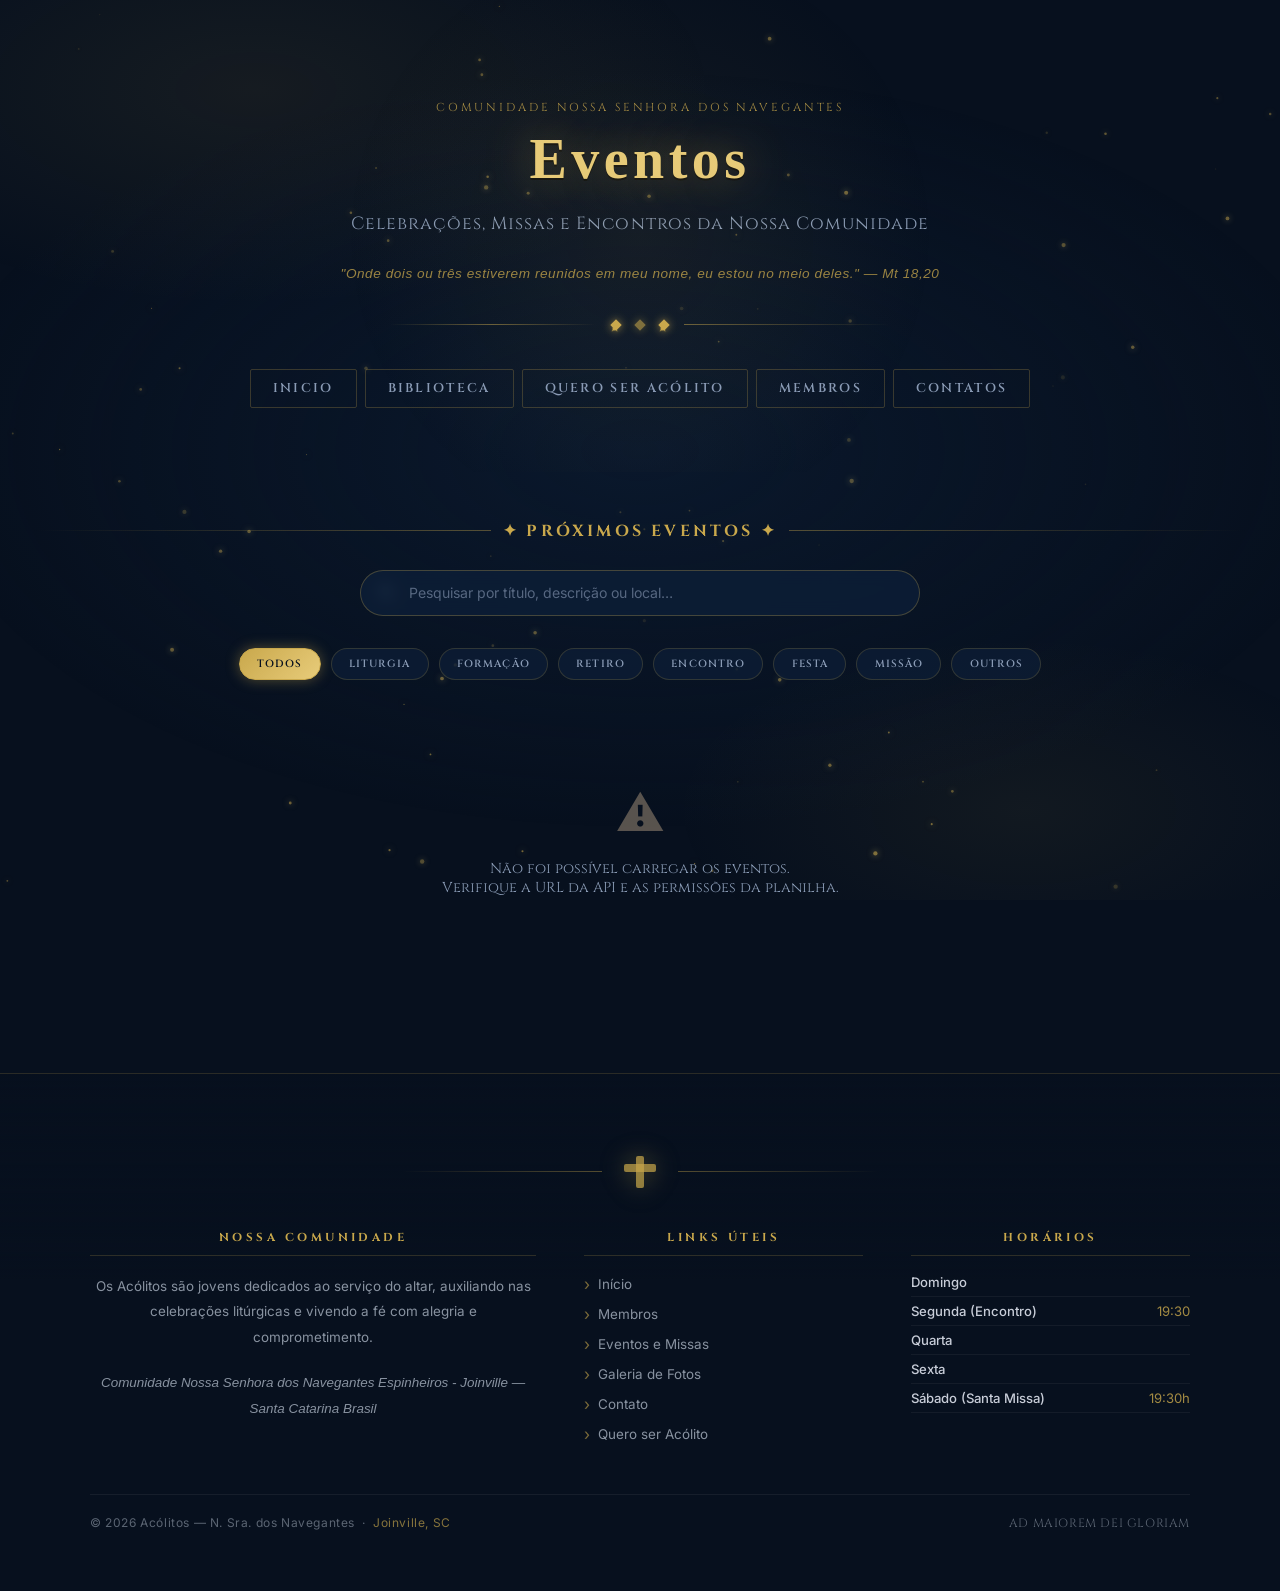
==== commit ca71723f: "Reduce max-height of modal event image to 400px" ====
--- a/index.html
+++ b/index.html
@@ -746,7 +746,7 @@
     /* Imagem do evento no modal */
     .modal-event-img {
       width: 100%;
-      max-height: 500px;
+      max-height: 400px;
       object-fit: cover;
       display: block;
     }
@@ -1606,4 +1606,4 @@
 </script>
 <script src="js/clickParticles.js"></script>
 </body>
-</html>+</html>
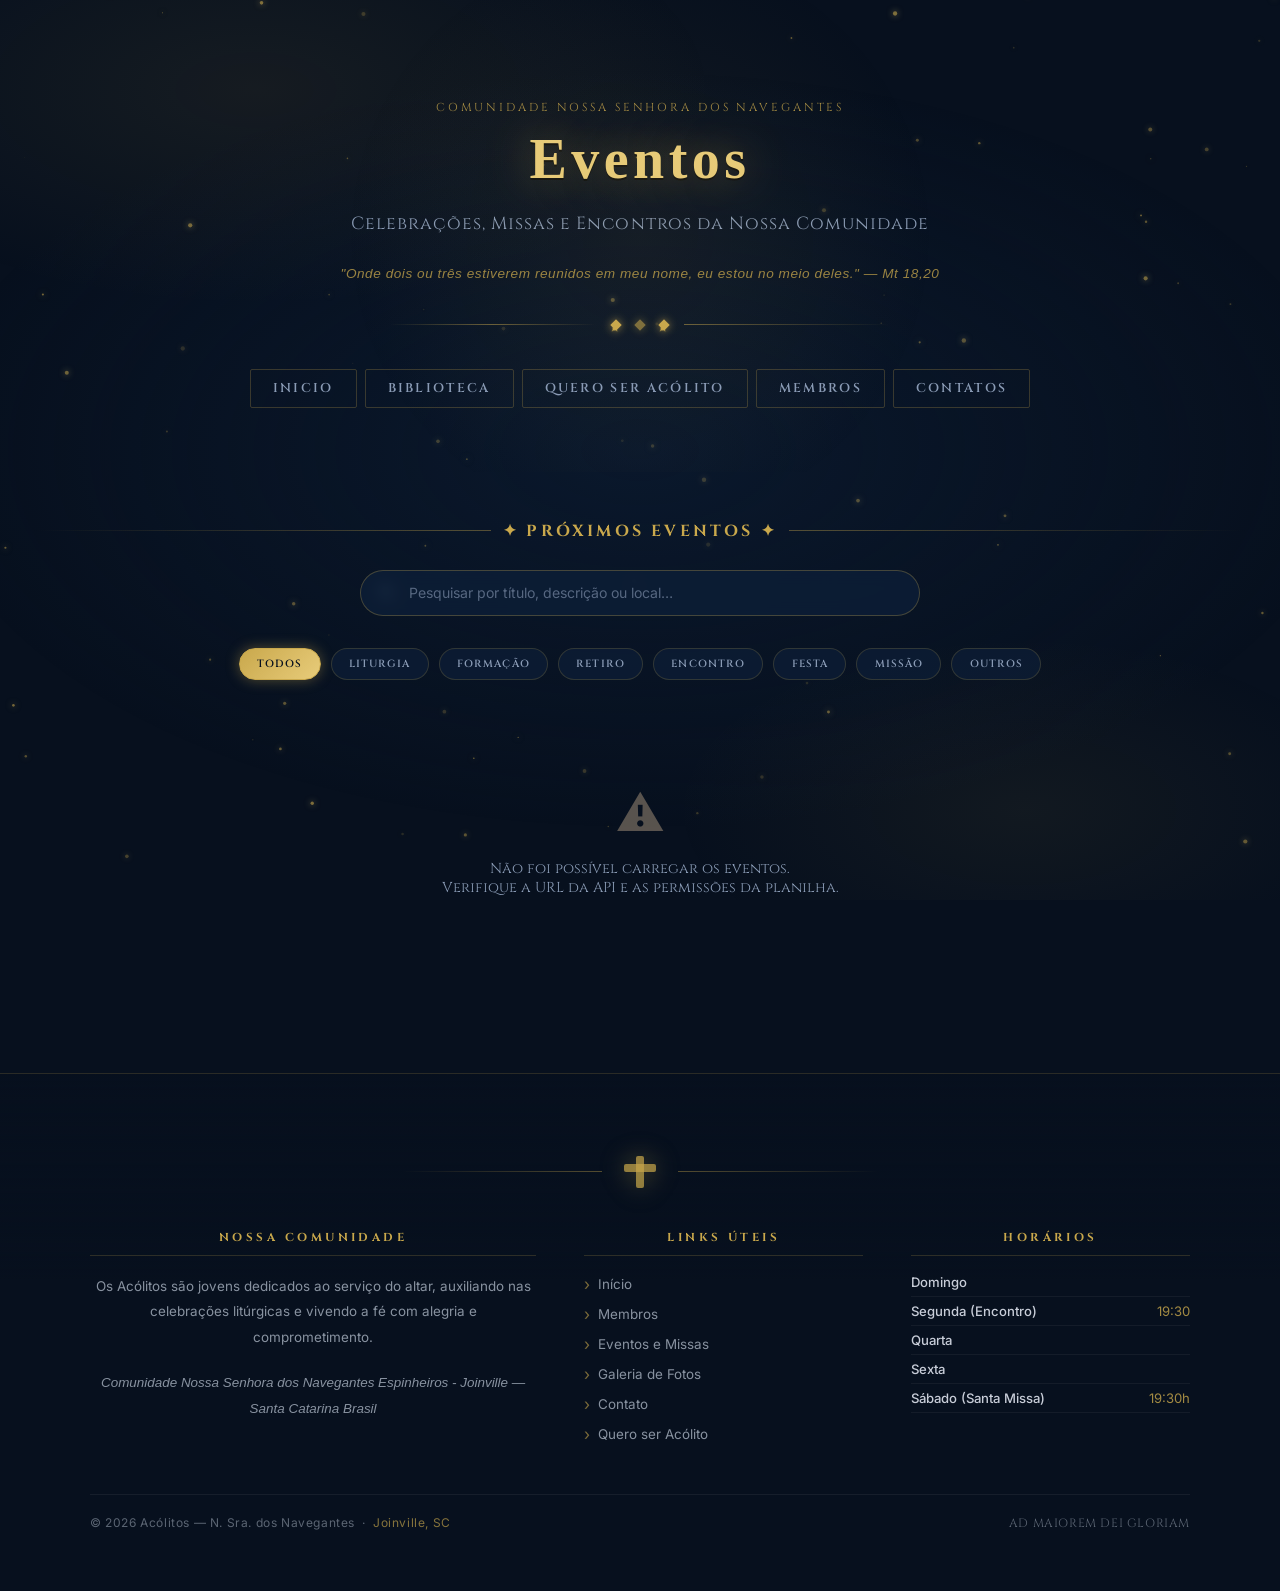
==== commit b8620f2a: "mudar tamanho da imagem no modal de informações, alterado para 400px" ====
--- a/index.html
+++ b/index.html
@@ -1606,4 +1606,4 @@
 </script>
 <script src="js/clickParticles.js"></script>
 </body>
-</html>
+</html>
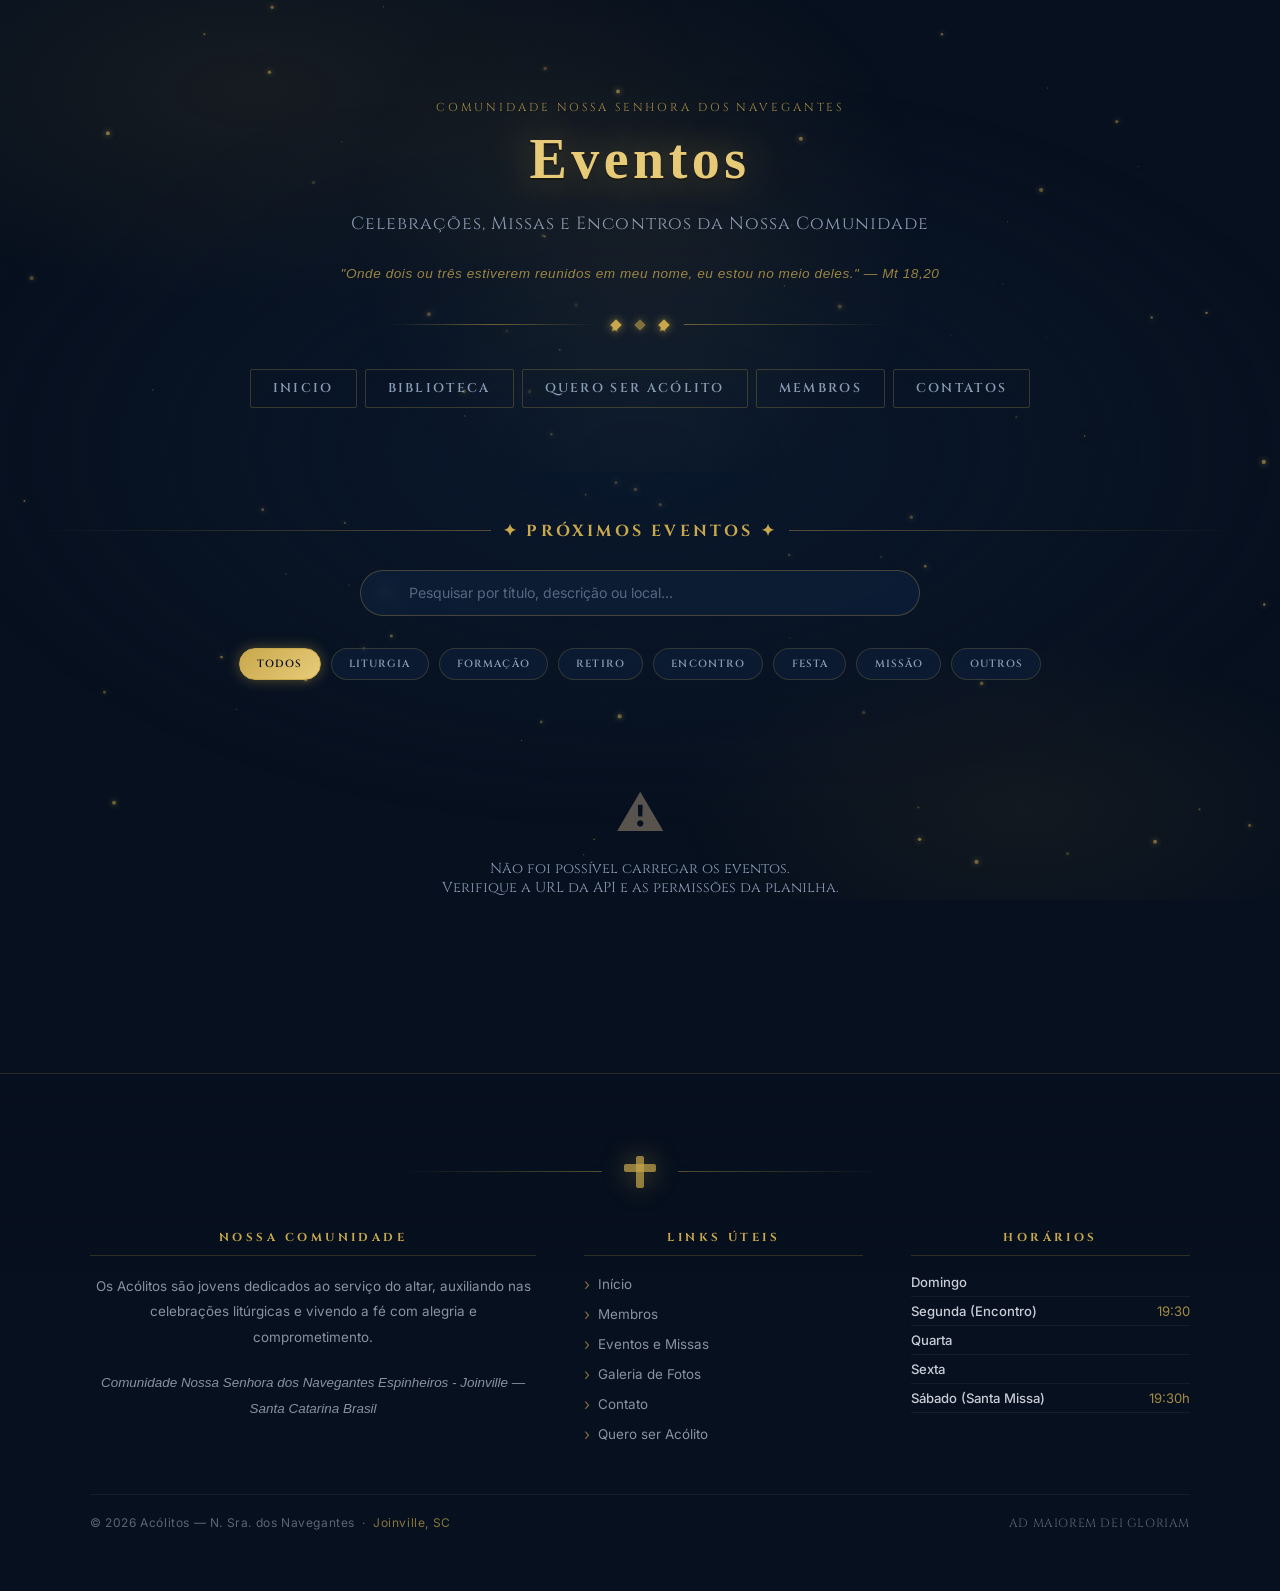
==== commit 8d6d85f9: "Merge branch 'main' of https://github.com/Jasdiskoski-W/Ac-litos-NSN" ====
--- a/index.html
+++ b/index.html
@@ -1606,4 +1606,4 @@
 </script>
 <script src="js/clickParticles.js"></script>
 </body>
-</html>+</html>
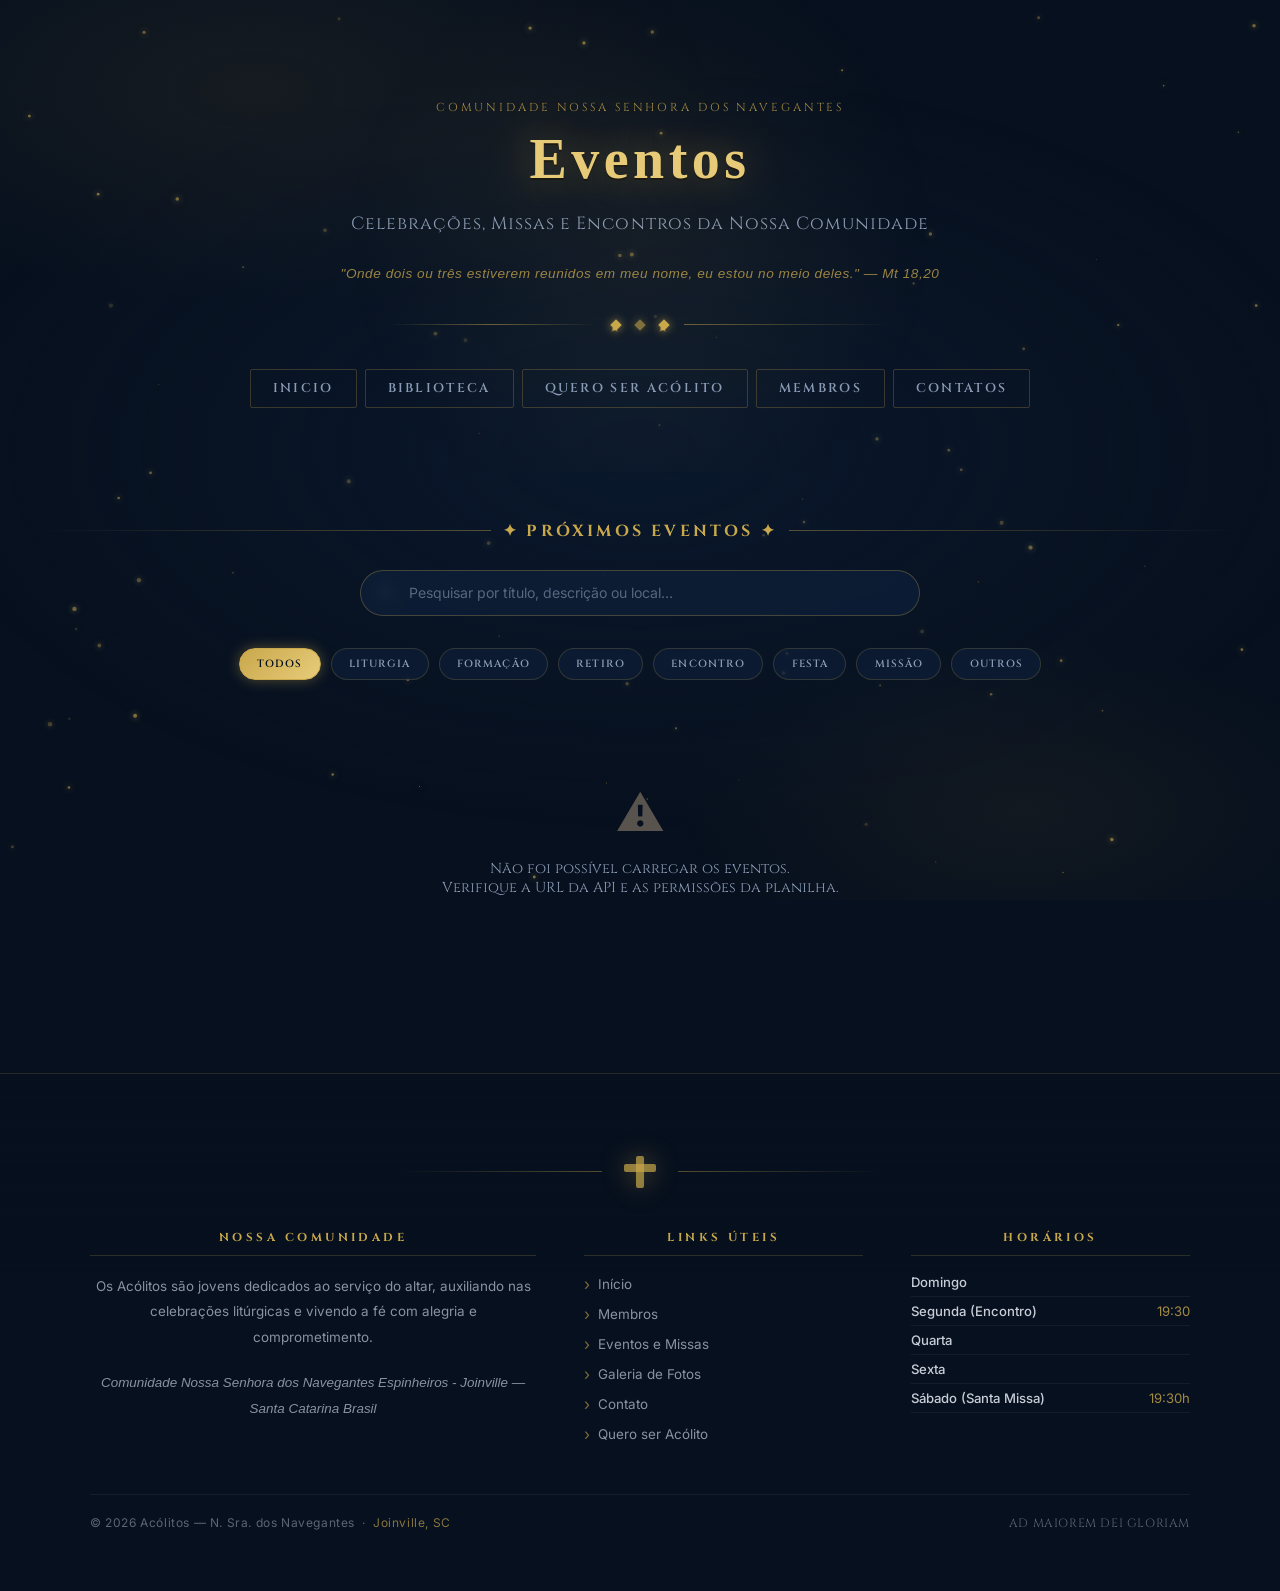
==== commit 4bfd85ed: "todas as head atualizadas" ====
--- a/index.html
+++ b/index.html
@@ -10,6 +10,9 @@
 
   <link rel="stylesheet" href="css/global.css" />
   <link rel="stylesheet" href="css/clickParticles.css">
+  <link rel="shortcut icon" href="https://res.cloudinary.com/dx1nhcbhb/image/upload/v1785333994/ChatGPT_Image_29_de_jul._de_2026__11_06_00-removebg-preview_xusrme.png">
+  <link rel="icon" type="image/png" href="https://res.cloudinary.com/dx1nhcbhb/image/upload/v1785333994/ChatGPT_Image_29_de_jul._de_2026__11_06_00-removebg-preview_xusrme.png">
+
   <style>
     /* ============================================================
        RESET & BASE
